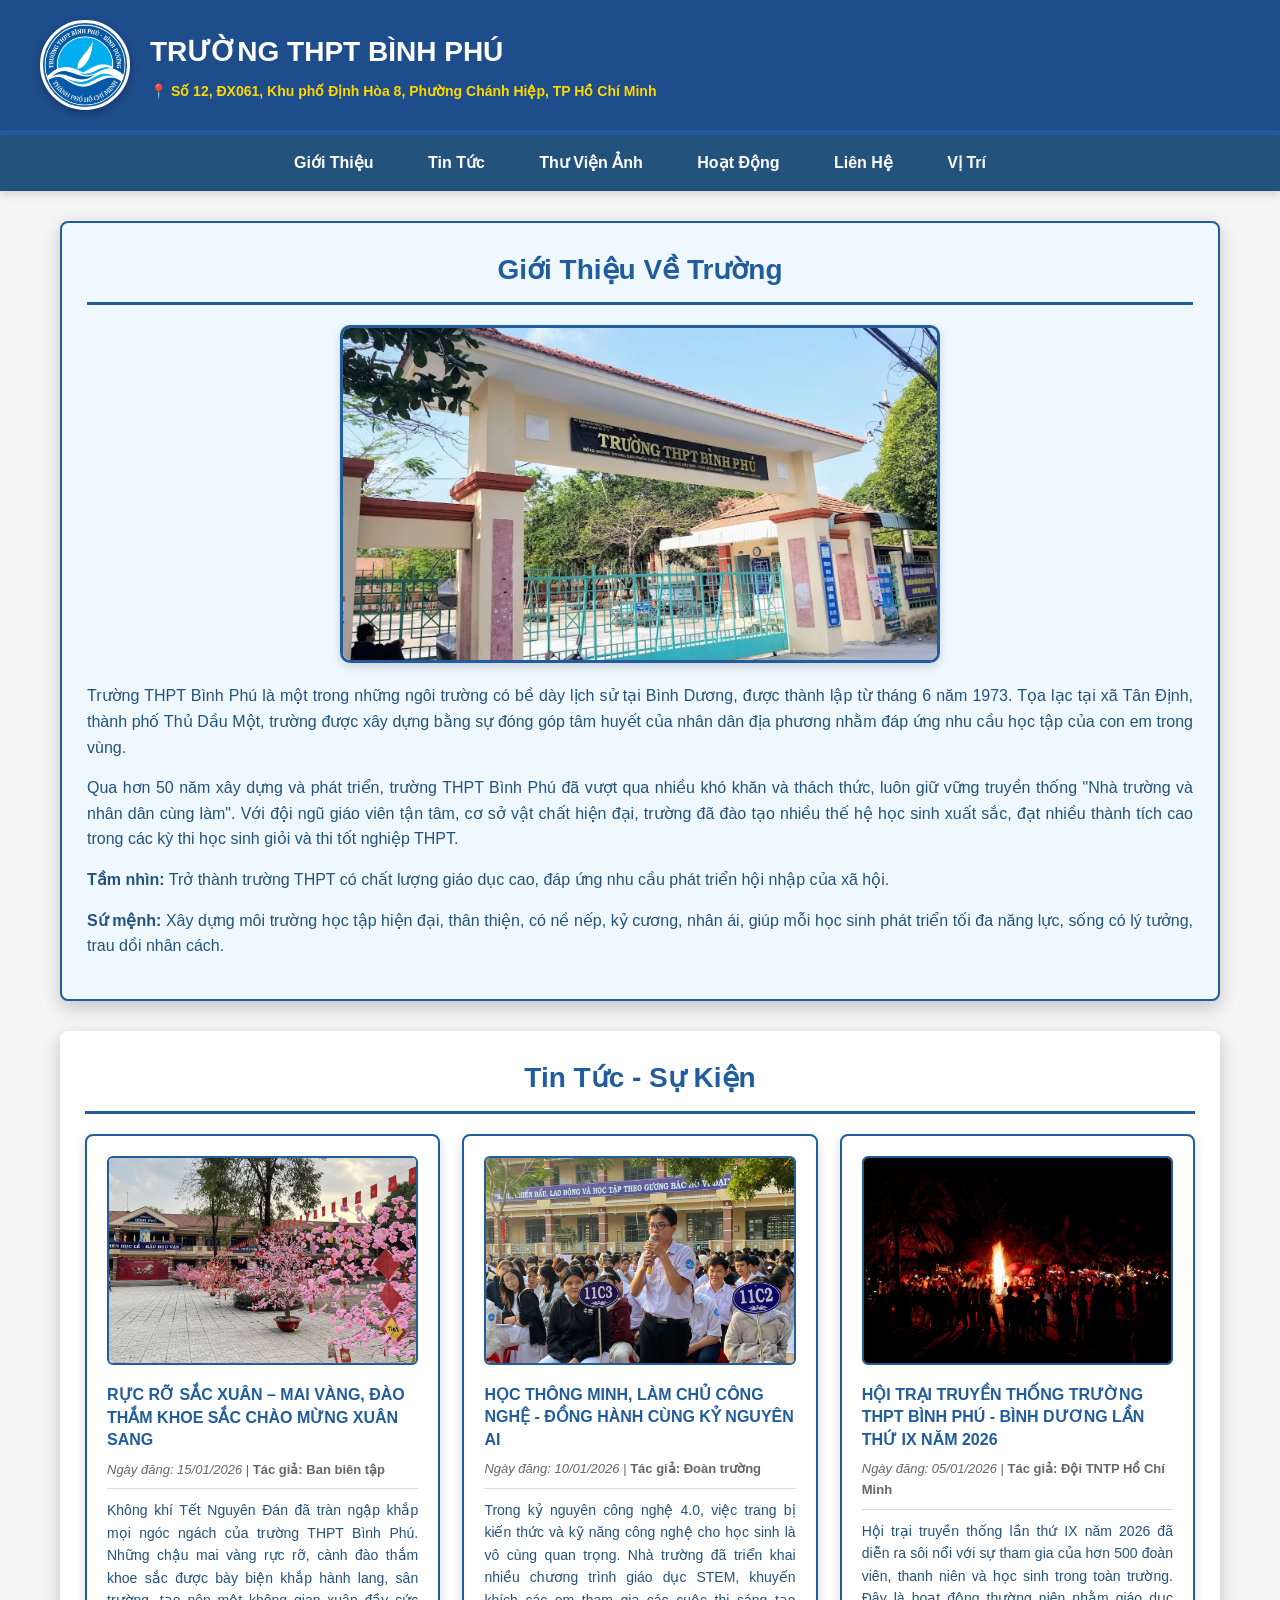
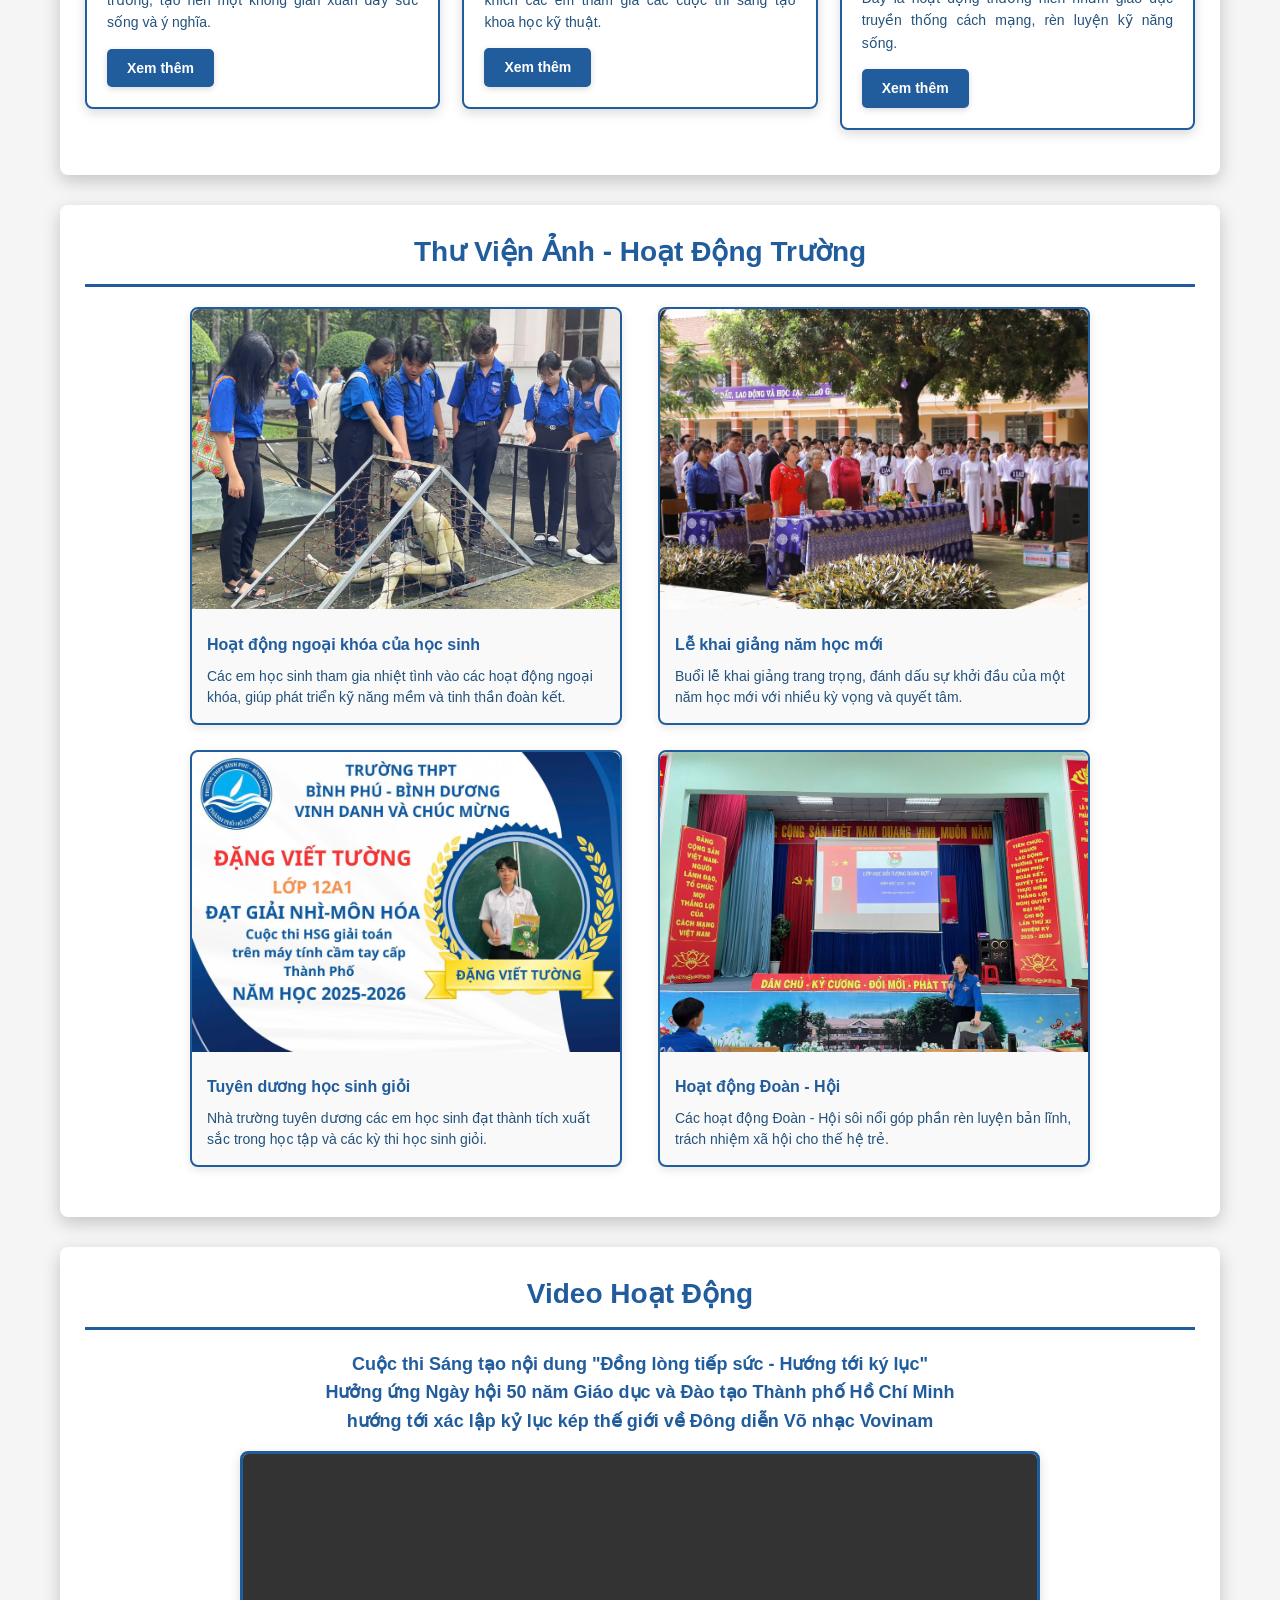
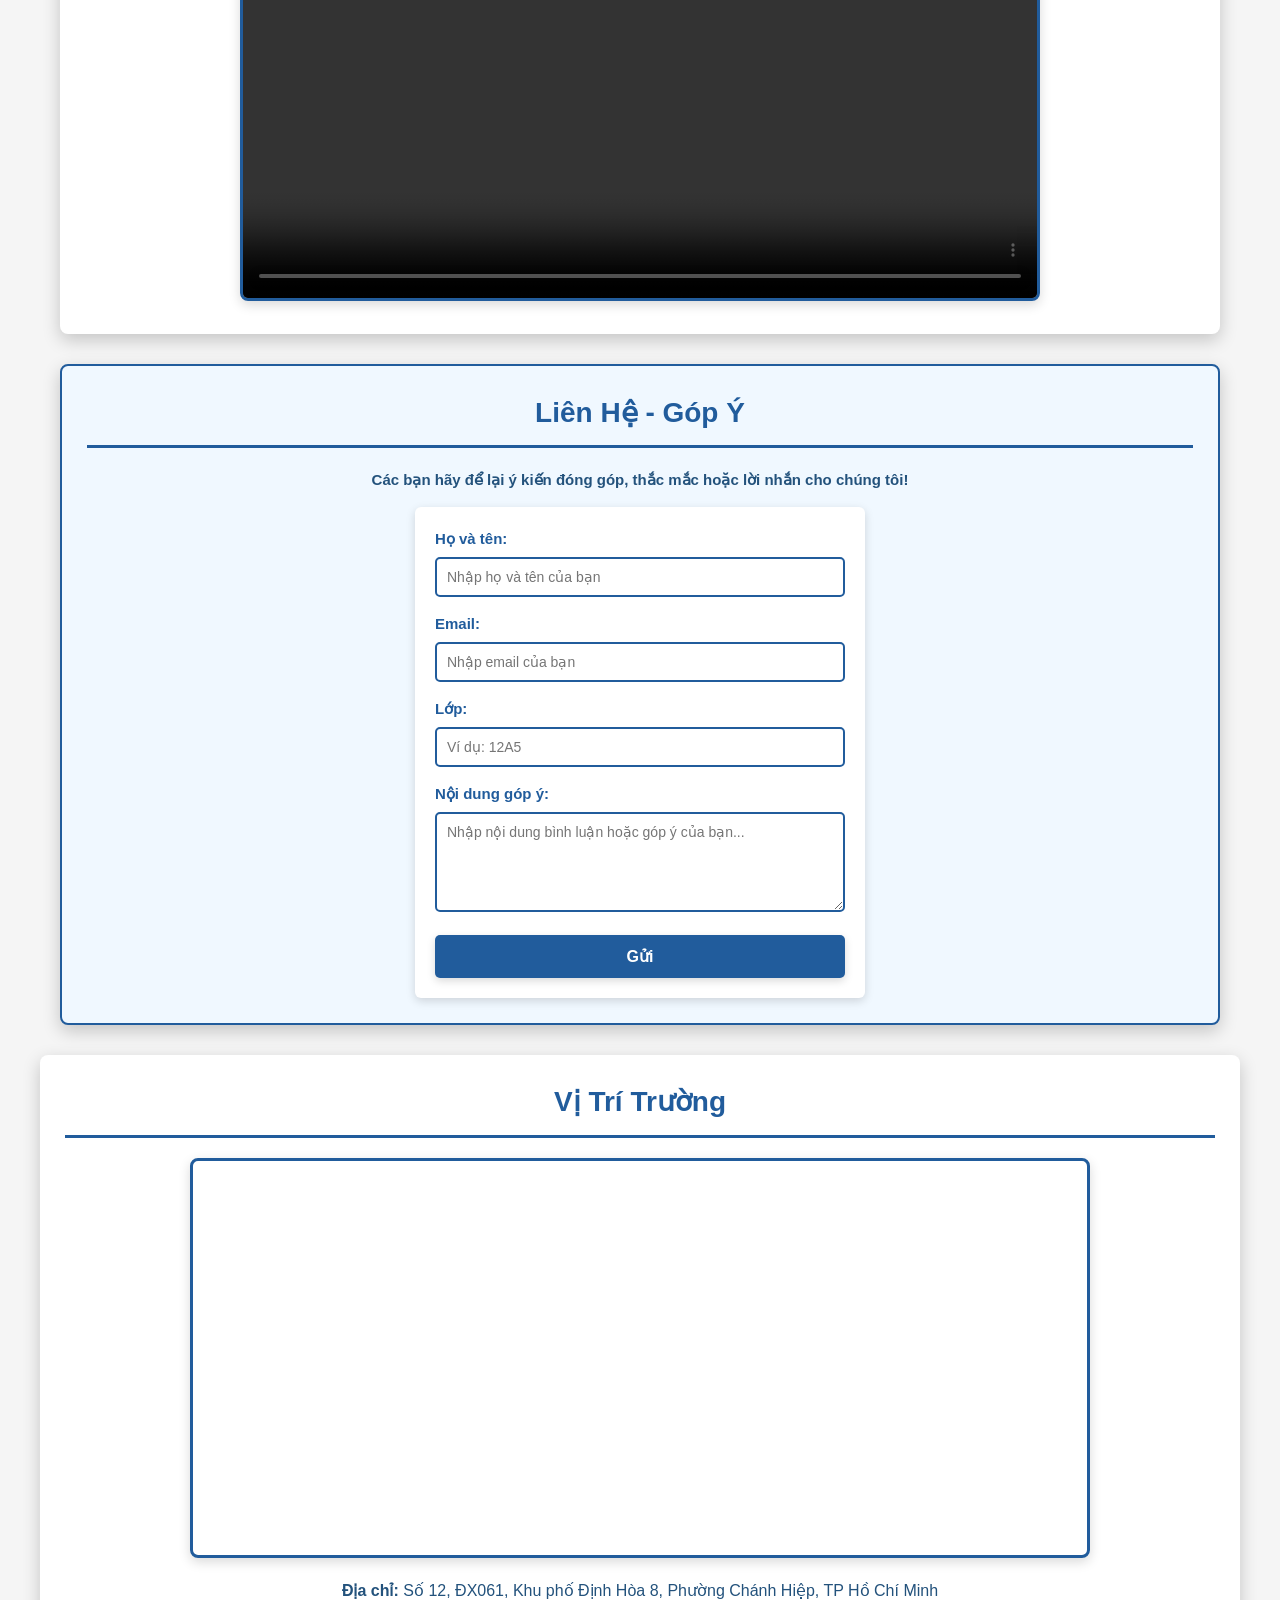
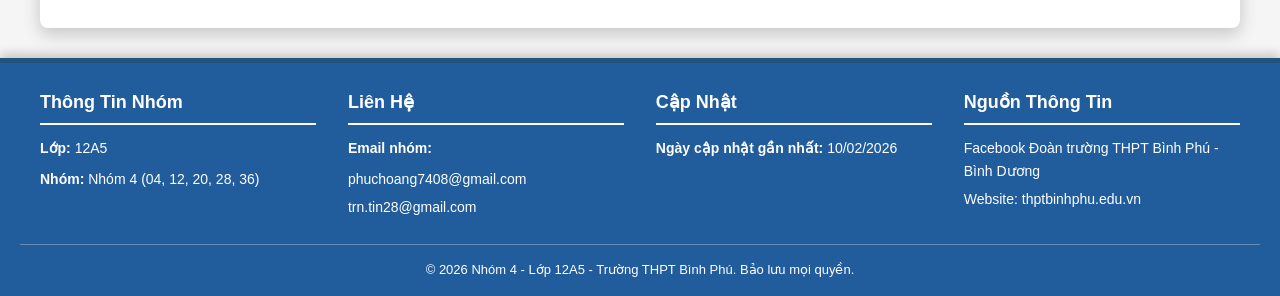
==== index.html @ 56506fde "first commit" ====
<!DOCTYPE html>
<html>
<head>
    <meta charset="UTF-8">
    <title>WEB TRƯỜNG (12A5)</title>
    <!-- Liên kết file CSS external -->
    <link rel="stylesheet" href="12A5-Nhom4.css">
</head>
<body>
    <!-- PHẦN TIÊU ĐỀ TRANG WEB (HEADER) -->
    <header id="phan-dau">
        <img src="12A5-Nhom4-ImAuVi/1.png" alt="Logo Trường THPT Bình Phú" class="logo">
        <div class="thong-tin-dau">
            <h1>TRƯỜNG THPT BÌNH PHÚ</h1>
            <p class="dia-chi-dau">📍 Số 12, ĐX061, Khu phố Định Hòa 8, Phường Chánh Hiệp, TP Hồ Chí Minh</p>
        </div>
    </header>

    <!-- THANH ĐIỀU HƯỚNG -->
    <nav id="thanh-dieu-huong">
        <a href="#gioi-thieu">Giới Thiệu</a>
        <a href="#tin-tuc">Tin Tức</a>
        <a href="#thu-vien-anh">Thư Viện Ảnh</a>
        <a href="#video">Hoạt Động</a>
        <a href="#lien-he">Liên Hệ</a>
        <a href="#vi-tri">Vị Trí</a>
    </nav>

    <!-- PHẦN NỘI DUNG CHÍNH -->
    <div id="noi-dung-chinh">
        <!-- BÀI GIỚI THIỆU -->
        <section class="khung-gioi-thieu" id="gioi-thieu">
            <h2 class="tieu-de-muc">Giới Thiệu Về Trường</h2>
            <div class="noi-dung-gioi-thieu">
                <!-- Ảnh minh họa trường - thay bằng file 2.jpg -->
                <img src="12A5-Nhom4-ImAuVi/2.png" alt="Trường THPT Bình Phú" class="anh-gioi-thieu">
                <p>
                    Trường THPT Bình Phú là một trong những ngôi trường có bề dày lịch sử tại Bình Dương, 
                    được thành lập từ tháng 6 năm 1973. Tọa lạc tại xã Tân Định, thành phố Thủ Dầu Một, 
                    trường được xây dựng bằng sự đóng góp tâm huyết của nhân dân địa phương nhằm đáp ứng 
                    nhu cầu học tập của con em trong vùng.
                </p>
                <p>
                    Qua hơn 50 năm xây dựng và phát triển, trường THPT Bình Phú đã vượt qua nhiều khó khăn 
                    và thách thức, luôn giữ vững truyền thống "Nhà trường và nhân dân cùng làm". Với đội ngũ 
                    giáo viên tận tâm, cơ sở vật chất hiện đại, trường đã đào tạo nhiều thế hệ học sinh 
                    xuất sắc, đạt nhiều thành tích cao trong các kỳ thi học sinh giỏi và thi tốt nghiệp THPT.
                </p>
                <p>
                    <strong>Tầm nhìn:</strong> Trở thành trường THPT có chất lượng giáo dục cao, đáp ứng 
                    nhu cầu phát triển hội nhập của xã hội.
                </p>
                <p>
                    <strong>Sứ mệnh:</strong> Xây dựng môi trường học tập hiện đại, thân thiện, có nề nếp, 
                    kỷ cương, nhân ái, giúp mỗi học sinh phát triển tối đa năng lực, sống có lý tưởng, 
                    trau dồi nhân cách.
                </p>
            </div>
        </section>

        <!-- CÁC BÀI VIẾT / TIN TỨC -->
        <section class="khung-tin-tuc" id="tin-tuc">
            <h2 class="tieu-de-muc">Tin Tức - Sự Kiện</h2>
            
            <!-- Lưới 3 bài tin ngang -->
            <div class="luoi-tin-tuc">
                <!-- Bài viết 1 -->
                <article class="muc-tin">
                    <img src="12A5-Nhom4-ImAuVi/3.jpg" alt="Mai vàng đào thắm" class="anh-tin-tuc">
                    <h3 class="tieu-de-tin">RỰC RỠ SẮC XUÂN – MAI VÀNG, ĐÀO THẮM KHOE SẮC CHÀO MỪNG XUÂN SANG</h3>
                    <p class="thong-tin-phu">
                        <em>Ngày đăng: 15/01/2026</em> | <strong>Tác giả: Ban biên tập</strong>
                    </p>
                    <p class="noi-dung-tin">
                        Không khí Tết Nguyên Đán đã tràn ngập khắp mọi ngóc ngách của trường THPT Bình Phú. 
                        Những chậu mai vàng rực rỡ, cành đào thắm khoe sắc được bày biện khắp hành lang, 
                        sân trường, tạo nên một không gian xuân đầy sức sống và ý nghĩa.
                    </p>
                    <a href="https://www.facebook.com/share/p/1CNXDW5YPy/" target="_blank" class="nut-xem-them">Xem thêm</a>
                </article>

                <!-- Bài viết 2 -->
                <article class="muc-tin">
                    <img src="12A5-Nhom4-ImAuVi/4.jpg" alt="Học công nghệ" class="anh-tin-tuc">
                    <h3 class="tieu-de-tin">HỌC THÔNG MINH, LÀM CHỦ CÔNG NGHỆ - ĐỒNG HÀNH CÙNG KỶ NGUYÊN AI</h3>
                    <p class="thong-tin-phu">
                        <em>Ngày đăng: 10/01/2026</em> | <strong>Tác giả: Đoàn trường</strong>
                    </p>
                    <p class="noi-dung-tin">
                        Trong kỷ nguyên công nghệ 4.0, việc trang bị kiến thức và kỹ năng công nghệ cho 
                        học sinh là vô cùng quan trọng. Nhà trường đã triển khai nhiều chương trình giáo 
                        dục STEM, khuyến khích các em tham gia các cuộc thi sáng tạo khoa học kỹ thuật.
                    </p>
                    <a href="https://www.facebook.com/share/p/17LXXCHFhD/" target="_blank" class="nut-xem-them">Xem thêm</a>
                </article>

                <!-- Bài viết 3 -->
                <article class="muc-tin">
                    <img src="12A5-Nhom4-ImAuVi/5.jpg" alt="Hội trại truyền thống" class="anh-tin-tuc">
                    <h3 class="tieu-de-tin">HỘI TRẠI TRUYỀN THỐNG TRƯỜNG THPT BÌNH PHÚ - BÌNH DƯƠNG LẦN THỨ IX NĂM 2026</h3>
                    <p class="thong-tin-phu">
                        <em>Ngày đăng: 05/01/2026</em> | <strong>Tác giả: Đội TNTP Hồ Chí Minh</strong>
                    </p>
                    <p class="noi-dung-tin">
                        Hội trại truyền thống lần thứ IX năm 2026 đã diễn ra sôi nổi với sự tham gia của 
                        hơn 500 đoàn viên, thanh niên và học sinh trong toàn trường. Đây là hoạt động 
                        thường niên nhằm giáo dục truyền thống cách mạng, rèn luyện kỹ năng sống.
                    </p>
                    <a href="https://www.facebook.com/share/p/1C8zv8qHL9/" target="_blank" class="nut-xem-them">Xem thêm</a>
                </article>
            </div>
        </section>

        <!-- GÓC ẢNH - THƯ VIỆN ẢNH -->
        <section class="khung-thu-vien-anh" id="thu-vien-anh">
            <h2 class="tieu-de-muc">Thư Viện Ảnh - Hoạt Động Trường</h2>
            <div class="luoi-anh">
                <div class="muc-anh">
                    <img src="12A5-Nhom4-ImAuVi/6.jpg" alt="Hoạt động ngoại khóa">
                    <div class="noi-dung-anh">
                        <h4 class="tieu-de-anh">Hoạt động ngoại khóa của học sinh</h4>
                        <p class="mo-ta-anh">
                            Các em học sinh tham gia nhiệt tình vào các hoạt động ngoại khóa, 
                            giúp phát triển kỹ năng mềm và tinh thần đoàn kết.
                        </p>
                    </div>
                </div>
                
                <div class="muc-anh">
                    <img src="12A5-Nhom4-ImAuVi/7.jpg" alt="Lễ khai giảng">
                    <div class="noi-dung-anh">
                        <h4 class="tieu-de-anh">Lễ khai giảng năm học mới</h4>
                        <p class="mo-ta-anh">
                            Buổi lễ khai giảng trang trọng, đánh dấu sự khởi đầu của một năm học mới 
                            với nhiều kỳ vọng và quyết tâm.
                        </p>
                    </div>
                </div>
                
                <div class="muc-anh">
                    <img src="12A5-Nhom4-ImAuVi/8.jpg" alt="Thi học sinh giỏi">
                    <div class="noi-dung-anh">
                        <h4 class="tieu-de-anh">Tuyên dương học sinh giỏi</h4>
                        <p class="mo-ta-anh">
                            Nhà trường tuyên dương các em học sinh đạt thành tích xuất sắc trong học tập 
                            và các kỳ thi học sinh giỏi.
                        </p>
                    </div>
                </div>
                
                <div class="muc-anh">
                    <img src="12A5-Nhom4-ImAuVi/9.jpg" alt="Hoạt động đoàn">
                    <div class="noi-dung-anh">
                        <h4 class="tieu-de-anh">Hoạt động Đoàn - Hội</h4>
                        <p class="mo-ta-anh">
                            Các hoạt động Đoàn - Hội sôi nổi góp phần rèn luyện bản lĩnh, trách nhiệm 
                            xã hội cho thế hệ trẻ.
                        </p>
                    </div>
                </div>
            </div>
        </section>

        <!-- GÓC VIDEO -->
        <section class="khung-video" id="video">
            <h2 class="tieu-de-muc">Video Hoạt Động</h2>
            
            <div class="khung-chua-video">
                <h3 class="phu-de-video">
                    Cuộc thi Sáng tạo nội dung "Đồng lòng tiếp sức - Hướng tới ký lục"<br>
                    Hưởng ứng Ngày hội 50 năm Giáo dục và Đào tạo Thành phố Hồ Chí Minh<br>
                    hướng tới xác lập kỷ lục kép thế giới về Đông diễn Võ nhạc Vovinam
                </h3>
                <!-- Sử dụng thẻ video cho file local -->
                <video controls class="trinh-phat-video">
                    <source src="12A5-Nhom4-ImAuVi/10.mp4" type="video/mp4">
                    Trình duyệt của bạn không hỗ trợ phát video.
                </video>
                
                <!-- Hoặc nếu có link YouTube, dùng iframe: -->
                <!-- <iframe class="khung-video-nhung" src="LINK_YOUTUBE" frameborder="0" allowfullscreen></iframe> -->
            </div>
        </section>

        <!-- GÓC BÌNH LUẬN / LIÊN HỆ -->
        <section class="khung-binh-luan" id="lien-he">
            <h2 class="tieu-de-muc">Liên Hệ - Góp Ý</h2>
            <p class="gioi-thieu-form">
                Các bạn hãy để lại ý kiến đóng góp, thắc mắc hoặc lời nhắn cho chúng tôi!
            </p>
            
            <!-- Form nhập liệu -->
            <form class="bieu-mau-lien-he" action="12A5-Nhom4-form.html" method="get">
                <!-- Trường Họ tên -->
                <div class="nhom-truong">
                    <label for="hoten">Họ và tên:</label>
                    <input type="text" id="hoten" name="hoten" placeholder="Nhập họ và tên của bạn" required>
                </div>

                <!-- Trường Email -->
                <div class="nhom-truong">
                    <label for="email">Email:</label>
                    <input type="email" id="email" name="email" placeholder="Nhập email của bạn" required>
                </div>

                <!-- Trường Lớp -->
                <div class="nhom-truong">
                    <label for="lop">Lớp:</label>
                    <input type="text" id="lop" name="lop" placeholder="Ví dụ: 12A5">
                </div>

                <!-- Trường Nội dung -->
                <div class="nhom-truong">
                    <label for="noidung">Nội dung góp ý:</label>
                    <textarea id="noidung" name="noidung" rows="4" placeholder="Nhập nội dung bình luận hoặc góp ý của bạn..." required></textarea>
                </div>

                <!-- Nút gửi -->
                <button type="submit" class="nut-gui">Gửi</button>
            </form>
        </section>
    </div>

    <!-- PHẦN VỊ TRÍ TRƯỜNG -->
    <section class="khung-vi-tri" id="vi-tri">
        <h2 class="tieu-de-muc">Vị Trí Trường</h2>
        <!-- Nhúng Google Maps bằng iframe -->
        <iframe 
            class="ban-do" 
            src="https://www.google.com/maps/embed?pb=!1m18!1m12!1m3!1d3915.7393731830534!2d106.6567362!3d11.0581565!2m3!1f0!2f0!3f0!3m2!1i1024!2i768!4f13.1!3m3!1m2!1s0x3174d1c185292f9d%3A0x78a28ea0eaa61f44!2zVHLGsOG7nW5nIFRydW5nIEjhu41jIFBo4buVIFRow7RuZyBCw6xuaCBQaMO6!5e0!3m2!1svi!2s!4v1769847144696!5m2!1svi!2s">
        </iframe>
        <p class="dia-chi-map">
            <strong>Địa chỉ:</strong> Số 12, ĐX061, Khu phố Định Hòa 8, Phường Chánh Hiệp, TP Hồ Chí Minh
        </p>
    </section>

    <!-- PHẦN CHÂN TRANG WEB (FOOTER) -->
    <footer id="phan-chan">
        <div class="noi-dung-footer">
            <!-- Thông tin nhóm -->
            <div class="muc-footer">
                <h3>Thông Tin Nhóm</h3>
                <p><strong>Lớp:</strong> 12A5</p>
                <p><strong>Nhóm:</strong> Nhóm 4 (04, 12, 20, 28, 36)</p>
            </div>

            <!-- Email liên hệ -->
            <div class="muc-footer">
                <h3>Liên Hệ</h3>
                <p><strong>Email nhóm:</strong></p>
                <ul class="danh-sach-email">
                    <li>phuchoang7408@gmail.com</li>
                    <li>trn.tin28@gmail.com</li>
                </ul>
            </div>

            <!-- Thông tin cập nhật -->
            <div class="muc-footer">
                <h3>Cập Nhật</h3>
                <p><strong>Ngày cập nhật gần nhất:</strong> 10/02/2026</p>
            </div>

            <!-- Nguồn tham khảo -->
            <div class="muc-footer">
                <h3>Nguồn Thông Tin</h3>
                <ul class="danh-sach-nguon">
                    <li><a href="https://facebook.com/profile.php?id=100057214219290" target="_blank">Facebook Đoàn trường THPT Bình Phú - Bình Dương</a></li>
                    <li><a href="https://thptbinhphu.edu.vn" target="_blank">Website: thptbinhphu.edu.vn</a></li>
                </ul>
            </div>
        </div>

        <!-- Bản quyền -->
        <div class="ban-quyen">
            <p>&copy; 2026 Nhóm 4 - Lớp 12A5 - Trường THPT Bình Phú. Bảo lưu mọi quyền.</p>
        </div>
    </footer>
</body>
</html>
---- 12A5-Nhom4.css ----
/* ============================================
   FILE CSS - TRANG WEB TRƯỜNG THPT BÌNH PHÚ
   Nhóm 4 - Lớp 12A5
   ============================================ */

/* THIẾT LẬP CHUNG CHO TOÀN TRANG */
* {
    margin: 0;
    padding: 0;
    box-sizing: border-box;
    /* Giúp tính toán kích thước phần tử dễ dàng */
}

body {
    font-family: Arial, sans-serif;
    /* Font chữ cơ bản, dễ đọc */
    background-color: #f5f5f5;
    /* Màu nền xám nhạt */
    color: #23527c;
    /* Màu chữ xanh đậm */
    line-height: 1.6;
    /* Khoảng cách dòng để dễ đọc */
}

/* CSS chung cho các section lớn - thêm shadow đậm */
section {
    background-color: #ffffff;
    margin-bottom: 30px;
    padding: 25px;
    border-radius: 8px;
    box-shadow: 0 6px 18px rgba(0, 0, 0, 0.2);
    /* Shadow đậm để phân cách */
}

/* ============================================
   PHẦN TIÊU ĐỀ (HEADER)
   Sử dụng ID vì chỉ có 1 header
   ============================================ */
#phan-dau {
    background-color: #1e4d8b;
    /* Nền xanh đậm */
    color: #ffffff;
    /* Màu chữ trắng */
    padding: 20px 40px;
    /* Khoảng cách bên trong */
    border-bottom: 5px solid #215c9c;
    /* Viền dưới xanh */
    box-shadow: 0 4px 10px rgba(0, 0, 0, 0.3);
    /* Đổ bóng header */
}

/* Clear float */
#phan-dau::after {
    content: "";
    display: table;
    clear: both;
}

/* Logo trong header */
.logo {
    width: 90px;
    height: 90px;
    margin-right: 20px;
    border-radius: 50%;
    /* Bo tròn */
    border: 3px solid #ffffff;
    box-shadow: 0 3px 8px rgba(0, 0, 0, 0.3);
    /* Đổ bóng logo */
    float: left;
    /* Float để logo nằm bên trái */
}

/* Văn bản trong header - bên trái */
.thong-tin-dau {
    float: left;
    /* Nằm bên trái kế logo */
    padding-top: 10px;
}

.thong-tin-dau h1 {
    font-size: 28px;
    margin-bottom: 5px;
    font-weight: bold;
}

.dia-chi-dau {
    font-size: 14px;
    margin-top: 5px;
    color: #ffd700;
    /* Màu vàng cho địa chỉ */
    font-weight: bold;
}

/* ============================================
   THANH ĐIỀU HƯỚNG (NAVIGATION)
   ============================================ */
#thanh-dieu-huong {
    background-color: #23527c;
    /* Màu nền xanh đậm */
    padding: 0;
    /* Bỏ padding để sát */
    text-align: center;
    box-shadow: 0 3px 8px rgba(0, 0, 0, 0.15);
    /* Đổ bóng thanh điều hướng */
}

#thanh-dieu-huong a {
    color: #ffffff;
    text-decoration: none;
    /* Bỏ gạch dưới */
    padding: 15px 25px;
    margin: 0;
    display: inline-block;
    font-size: 16px;
    font-weight: bold;
}

#thanh-dieu-huong a:hover {
    background-color: #215c9c;
    /* Đổi màu khi hover */
}

/* ============================================
   PHẦN NỘI DUNG CHÍNH
   ============================================ */
#noi-dung-chinh {
    max-width: 1200px;
    margin: 30px auto;
    padding: 0 20px;
}

/* Tiêu đề các phần */
.tieu-de-muc {
    font-size: 28px;
    color: #215c9c;
    border-bottom: 3px solid #215c9c;
    padding-bottom: 10px;
    margin-bottom: 20px;
    text-align: center;
}

/* ============================================
   PHẦN GIỚI THIỆU
   ============================================ */
.khung-gioi-thieu {
    background-color: #f0f8ff;
    /* Màu nền xanh nhạt */
    border: 2px solid #215c9c;
}

.noi-dung-gioi-thieu {
    text-align: justify;
}

.anh-gioi-thieu {
    width: 100%;
    max-width: 600px;
    height: auto;
    margin: 20px auto;
    display: block;
    border-radius: 10px;
    border: 3px solid #215c9c;
    box-shadow: 0 4px 10px rgba(0, 0, 0, 0.15);
    /* Đổ bóng ảnh */
}

.noi-dung-gioi-thieu p {
    margin-bottom: 15px;
    font-size: 16px;
}

/* ============================================
   PHẦN TIN TỨC
   ============================================ */
.khung-tin-tuc {
    /* Box-shadow được kế thừa từ section chung */
}

/* Wrapper cho 3 tin */
.luoi-tin-tuc {
    margin-top: 20px;
}

/* Clear float sau luoi-tin-tuc */
.luoi-tin-tuc::after {
    content: "";
    display: table;
    clear: both;
}

/* Mỗi bài viết tin tức */
.muc-tin {
    background-color: #ffffff;
    padding: 20px;
    width: 32%;
    /* Chia 3 cột */
    float: left;
    /* Float để xếp ngang */
    margin-right: 2%;
    /* Khoảng cách giữa các tin */
    margin-bottom: 20px;
    border: 2px solid #215c9c;
    border-radius: 8px;
    box-shadow: 0 4px 12px rgba(0, 0, 0, 0.15);
    /* Đổ bóng */
    min-height: 500px;
    /* Chiều cao tối thiểu để đều nhau */
}

/* Tin thứ 3 không có margin-right */
.muc-tin:nth-child(3) {
    margin-right: 0;
}

/* Hiệu ứng hover cho tin tức - chỉ đổi box-shadow */
.muc-tin:hover {
    box-shadow: 0 8px 20px rgba(0, 0, 0, 0.25);
    /* Đổ bóng đậm hơn */
}

/* Ảnh tin tức */
.anh-tin-tuc {
    width: 100%;
    height: auto;
    /* Để ảnh tự động điều chỉnh */
    margin-bottom: 12px;
    border-radius: 6px;
    border: 2px solid #215c9c;
}

/* Tiêu đề tin */
.tieu-de-tin {
    font-size: 16px;
    color: #215c9c;
    margin-bottom: 8px;
    font-weight: bold;
    line-height: 1.4;
}

/* Thông tin phụ (ngày, tác giả) */
.thong-tin-phu {
    font-size: 13px;
    color: #666666;
    margin-bottom: 10px;
    border-bottom: 1px solid #dddddd;
    padding-bottom: 8px;
}

/* Nội dung tin */
.noi-dung-tin {
    font-size: 14px;
    margin-bottom: 15px;
    text-align: justify;
    line-height: 1.6;
}

/* Nút Xem thêm */
.nut-xem-them {
    display: inline-block;
    padding: 8px 20px;
    background-color: #215c9c;
    color: #ffffff;
    text-decoration: none;
    border-radius: 5px;
    font-size: 14px;
    font-weight: bold;
    box-shadow: 0 2px 6px rgba(0, 0, 0, 0.15);
}

.nut-xem-them:hover {
    background-color: #23527c;
}

/* ============================================
   THƯ VIỆN ẢNH
   ============================================ */
.khung-thu-vien-anh {
    /* Box-shadow được kế thừa từ section chung */
}

/* Wrapper cho ảnh */
.luoi-anh {
    max-width: 900px;
    margin: 0 auto;
}

/* Clear float */
.luoi-anh::after {
    content: "";
    display: table;
    clear: both;
}

/* Mỗi mục ảnh */
.muc-anh {
    width: 48%;
    /* 2 cột - mỗi cột 48% */
    float: left;
    margin-right: 4%;
    /* Khoảng cách 4% */
    margin-bottom: 25px;
    border: 2px solid #215c9c;
    border-radius: 8px;
    background-color: #f9f9f9;
    box-shadow: 0 3px 10px rgba(0, 0, 0, 0.1);
    /* Đổ bóng */
}

/* Ảnh thứ 2 và 4 không có margin-right */
.muc-anh:nth-child(2n) {
    margin-right: 0;
}

/* Hiệu ứng hover */
.muc-anh:hover {
    box-shadow: 0 8px 20px rgba(0, 0, 0, 0.2);
    /* Đổ bóng đậm hơn */
}

.muc-anh img {
    width: 100%;
    height: 300px;
    border-radius: 8px 8px 0 0;
    /* Bo góc trên */
    object-fit: cover;
    /* Không biến dạng ảnh */
    object-position: center;
    /* Căn giữa ảnh */
}

/* Phần văn bản */
.noi-dung-anh {
    padding: 15px;
}

.tieu-de-anh {
    font-size: 16px;
    color: #215c9c;
    font-weight: bold;
    margin-bottom: 8px;
}

.mo-ta-anh {
    font-size: 14px;
    color: #23527c;
    line-height: 1.5;
}

/* ============================================
   GÓC VIDEO
   ============================================ */
.khung-video {
    background-color: #fff;
}

.phu-de-video {
    font-size: 18px;
    color: #215c9c;
    margin-bottom: 15px;
    text-align: center;
}

.khung-chua-video {
    text-align: center;
}

.trinh-phat-video {
    width: 100%;
    max-width: 800px;
    height: 450px;
    border: 3px solid #215c9c;
    border-radius: 8px;
    box-shadow: 0 4px 12px rgba(0, 0, 0, 0.15);
    /* Đổ bóng */
}

/* ============================================
   GÓC BÌNH LUẬN / FORM
   ============================================ */
.khung-binh-luan {
    background-color: #f0f8ff;
    /* Nền xanh đậm hơn */
    border: 2px solid #215c9c;
}

.gioi-thieu-form {
    text-align: center;
    margin-bottom: 15px;
    font-size: 15px;
    color: #23527c;
    font-weight: bold;
}

/* Form - ôm sát */
.bieu-mau-lien-he {
    max-width: 450px;
    /* Thu nhỏ viền ôm sát */
    margin: 0 auto;
    background-color: #ffffff;
    padding: 20px;
    border-radius: 6px;
    box-shadow: 0 3px 10px rgba(0, 0, 0, 0.15);
}

/* Nhóm trường */
.nhom-truong {
    margin-bottom: 15px;
}

.nhom-truong label {
    display: block;
    font-weight: bold;
    margin-bottom: 6px;
    color: #215c9c;
    font-size: 15px;
}

/* Input và textarea - to lại như cũ */
.nhom-truong input,
.nhom-truong textarea {
    width: 100%;
    padding: 10px;
    /* Trở lại 10px */
    border: 2px solid #215c9c;
    border-radius: 5px;
    font-size: 14px;
    /* Trở lại 14px */
    font-family: Arial, sans-serif;
}

/* Textarea */
.nhom-truong textarea {
    height: 100px;
    /* Tăng lại chiều cao */
}

/* Focus */
.nhom-truong input:focus,
.nhom-truong textarea:focus {
    outline: none;
    border-color: #23527c;
    background-color: #f0f8ff;
    box-shadow: 0 0 8px rgba(33, 92, 156, 0.3);
}

/* Nút gửi */
.nut-gui {
    width: 100%;
    /* Full width trong form */
    padding: 12px;
    background-color: #215c9c;
    color: #ffffff;
    border: none;
    border-radius: 5px;
    font-size: 16px;
    font-weight: bold;
    cursor: pointer;
    box-shadow: 0 3px 8px rgba(0, 0, 0, 0.15);
}

.nut-gui:hover {
    background-color: #23527c;
    box-shadow: 0 5px 12px rgba(0, 0, 0, 0.25);
}

/* ============================================
   PHẦN VỊ TRÍ TRƯỜNG
   ============================================ */
.khung-vi-tri {
    max-width: 1200px;
    margin: 30px auto;
    padding: 25px;
    background-color: #ffffff;
    border-radius: 8px;
    box-shadow: 0 6px 18px rgba(0, 0, 0, 0.2);
}

/* Bản đồ */
.ban-do {
    width: 100%;
    max-width: 900px;
    height: 400px;
    border: 3px solid #215c9c;
    border-radius: 8px;
    margin: 20px auto;
    display: block;
    box-shadow: 0 4px 12px rgba(0, 0, 0, 0.15);
    /* Đổ bóng */
}

.dia-chi-map {
    text-align: center;
    font-size: 16px;
    color: #23527c;
}

/* ============================================
   PHẦN CHÂN TRANG (FOOTER)
   ============================================ */
#phan-chan {
    background-color: #215c9c;
    color: #ffffff;
    padding: 25px 20px 15px;
    border-top: 5px solid #23527c;
    box-shadow: 0 -4px 10px rgba(0, 0, 0, 0.2);
    /* Đổ bóng footer */
}

/* Nội dung footer */
.noi-dung-footer {
    max-width: 1200px;
    margin: 0 auto;
}

/* Clear float */
.noi-dung-footer::after {
    content: "";
    display: table;
    clear: both;
}

/* Mỗi mục footer */
.muc-footer {
    width: 23%;
    /* 4 cột - mỗi cột 23% */
    float: left;
    margin-right: 2.66%;
    /* Khoảng cách giữa các cột */
    min-width: 220px;
}

/* Mục thứ 4 không có margin-right */
.muc-footer:nth-child(4) {
    margin-right: 0;
}

.muc-footer h3 {
    font-size: 18px;
    margin-bottom: 12px;
    border-bottom: 2px solid #ffffff;
    padding-bottom: 6px;
}

.muc-footer p {
    margin-bottom: 8px;
    font-size: 14px;
}

/* Danh sách */
.danh-sach-email,
.danh-sach-nguon {
    list-style-type: none;
}


.danh-sach-email li,
.danh-sach-nguon li {
    margin-bottom: 6px;
    font-size: 14px;
}

/* Link trong footer */
.danh-sach-nguon a {
    color: #ffffff;
    text-decoration: none;
}

.danh-sach-nguon a:hover {
    opacity: 0.8;
}

/* Bản quyền */
.ban-quyen {
    text-align: center;
    margin-top: 20px;
    padding-top: 15px;
    border-top: 1px solid rgba(255, 255, 255, 0.3);
    font-size: 13px;
}
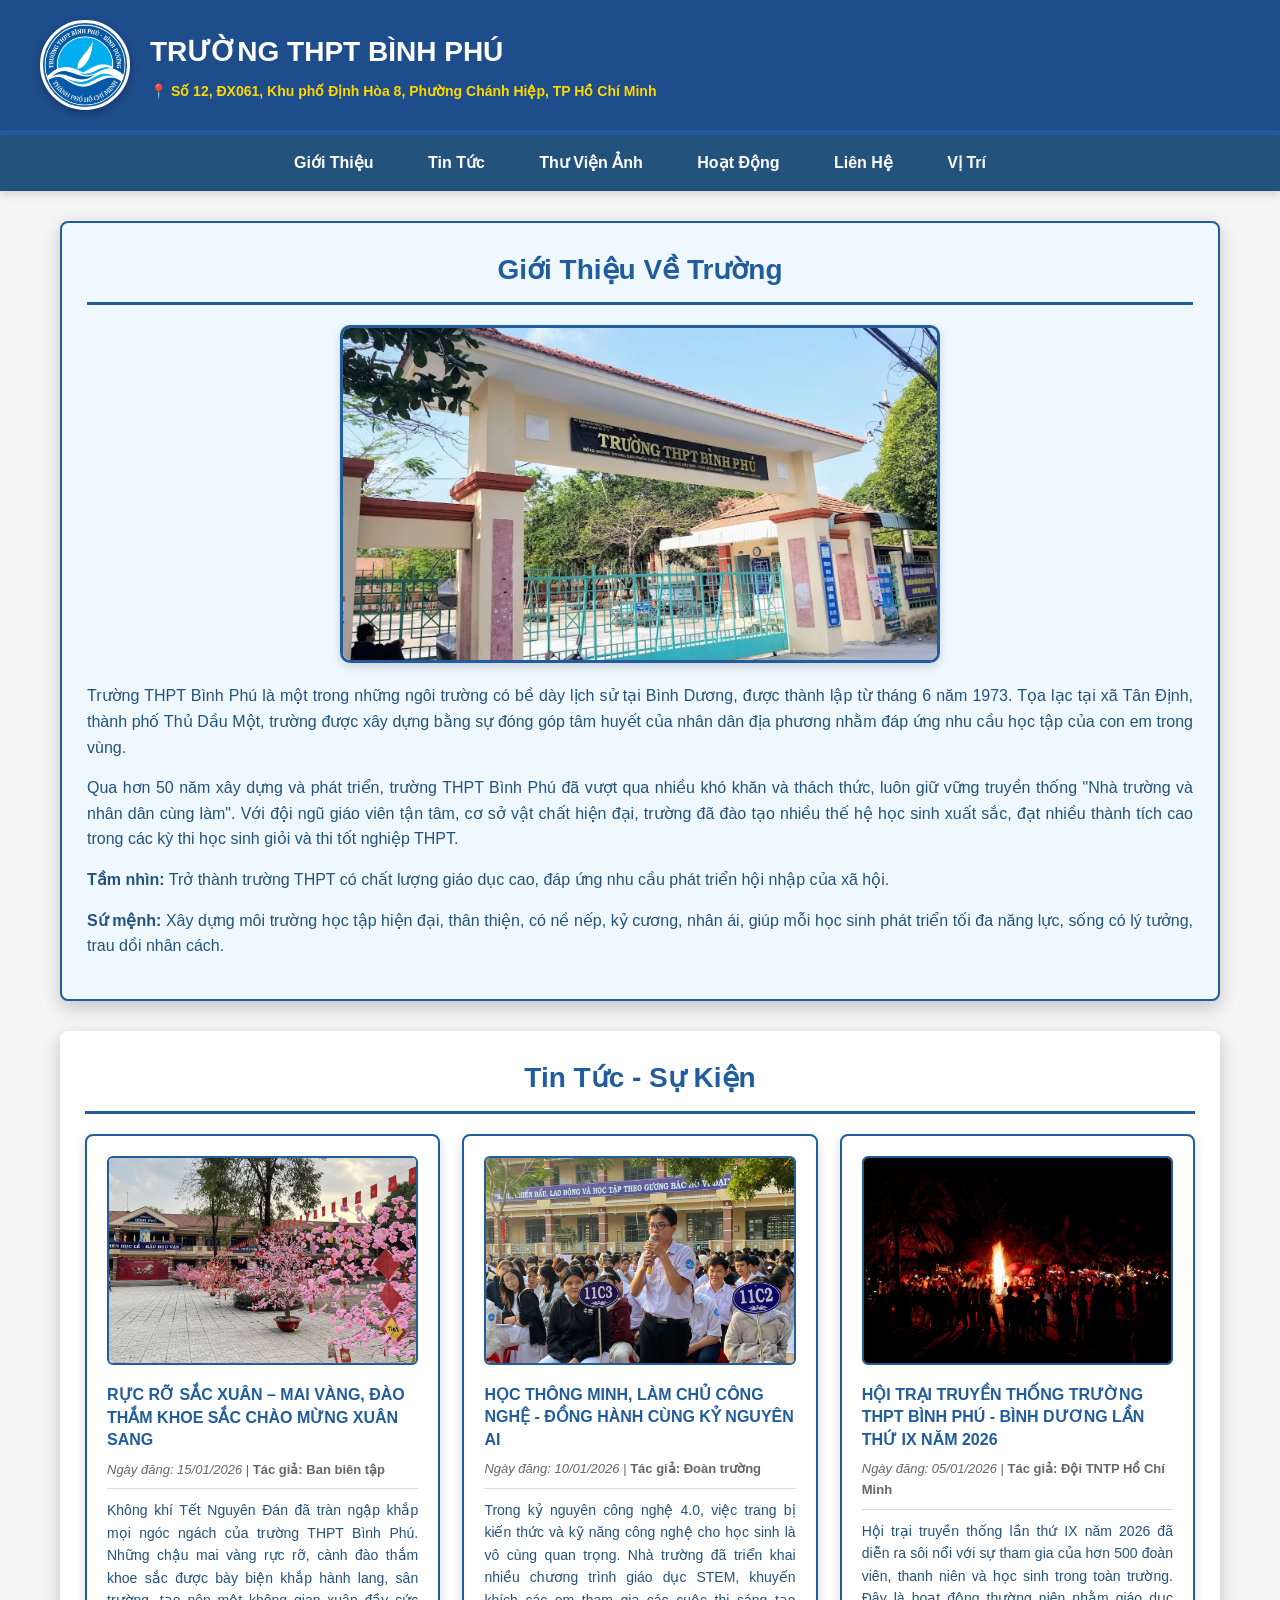
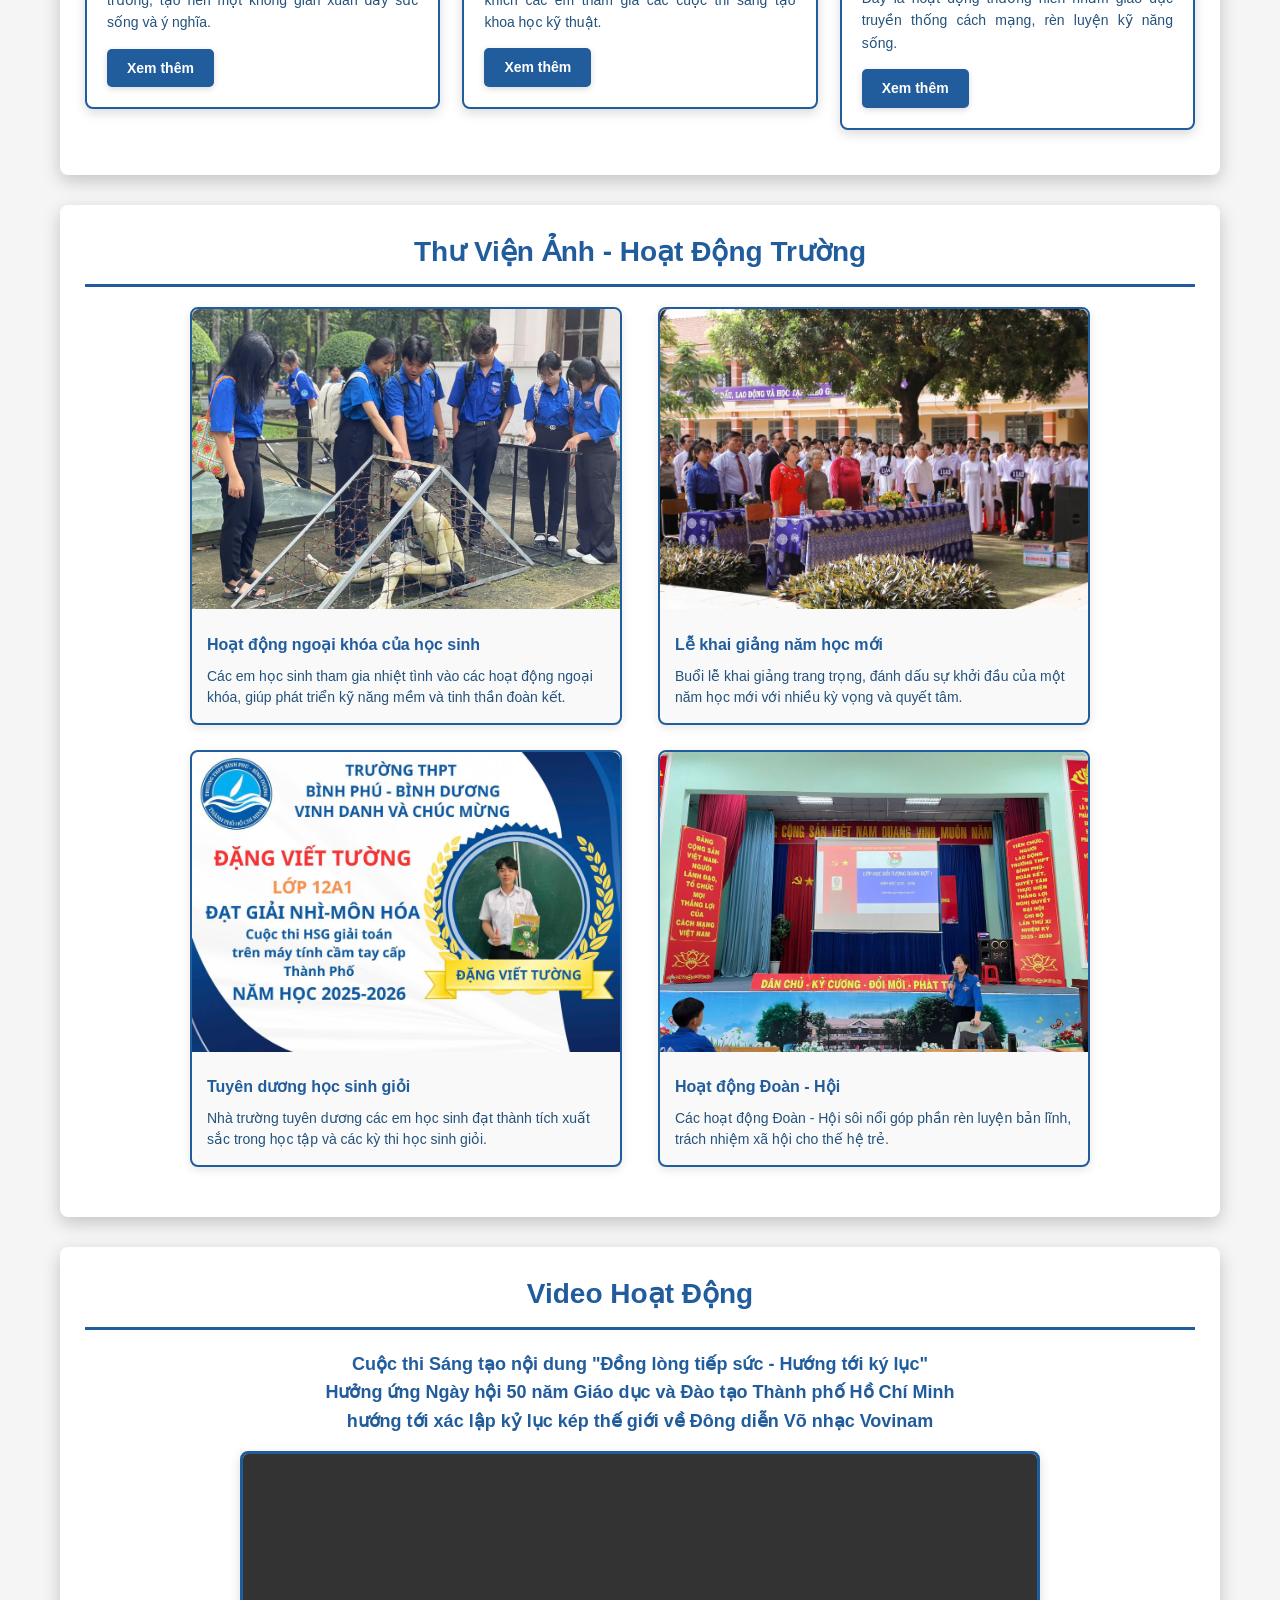
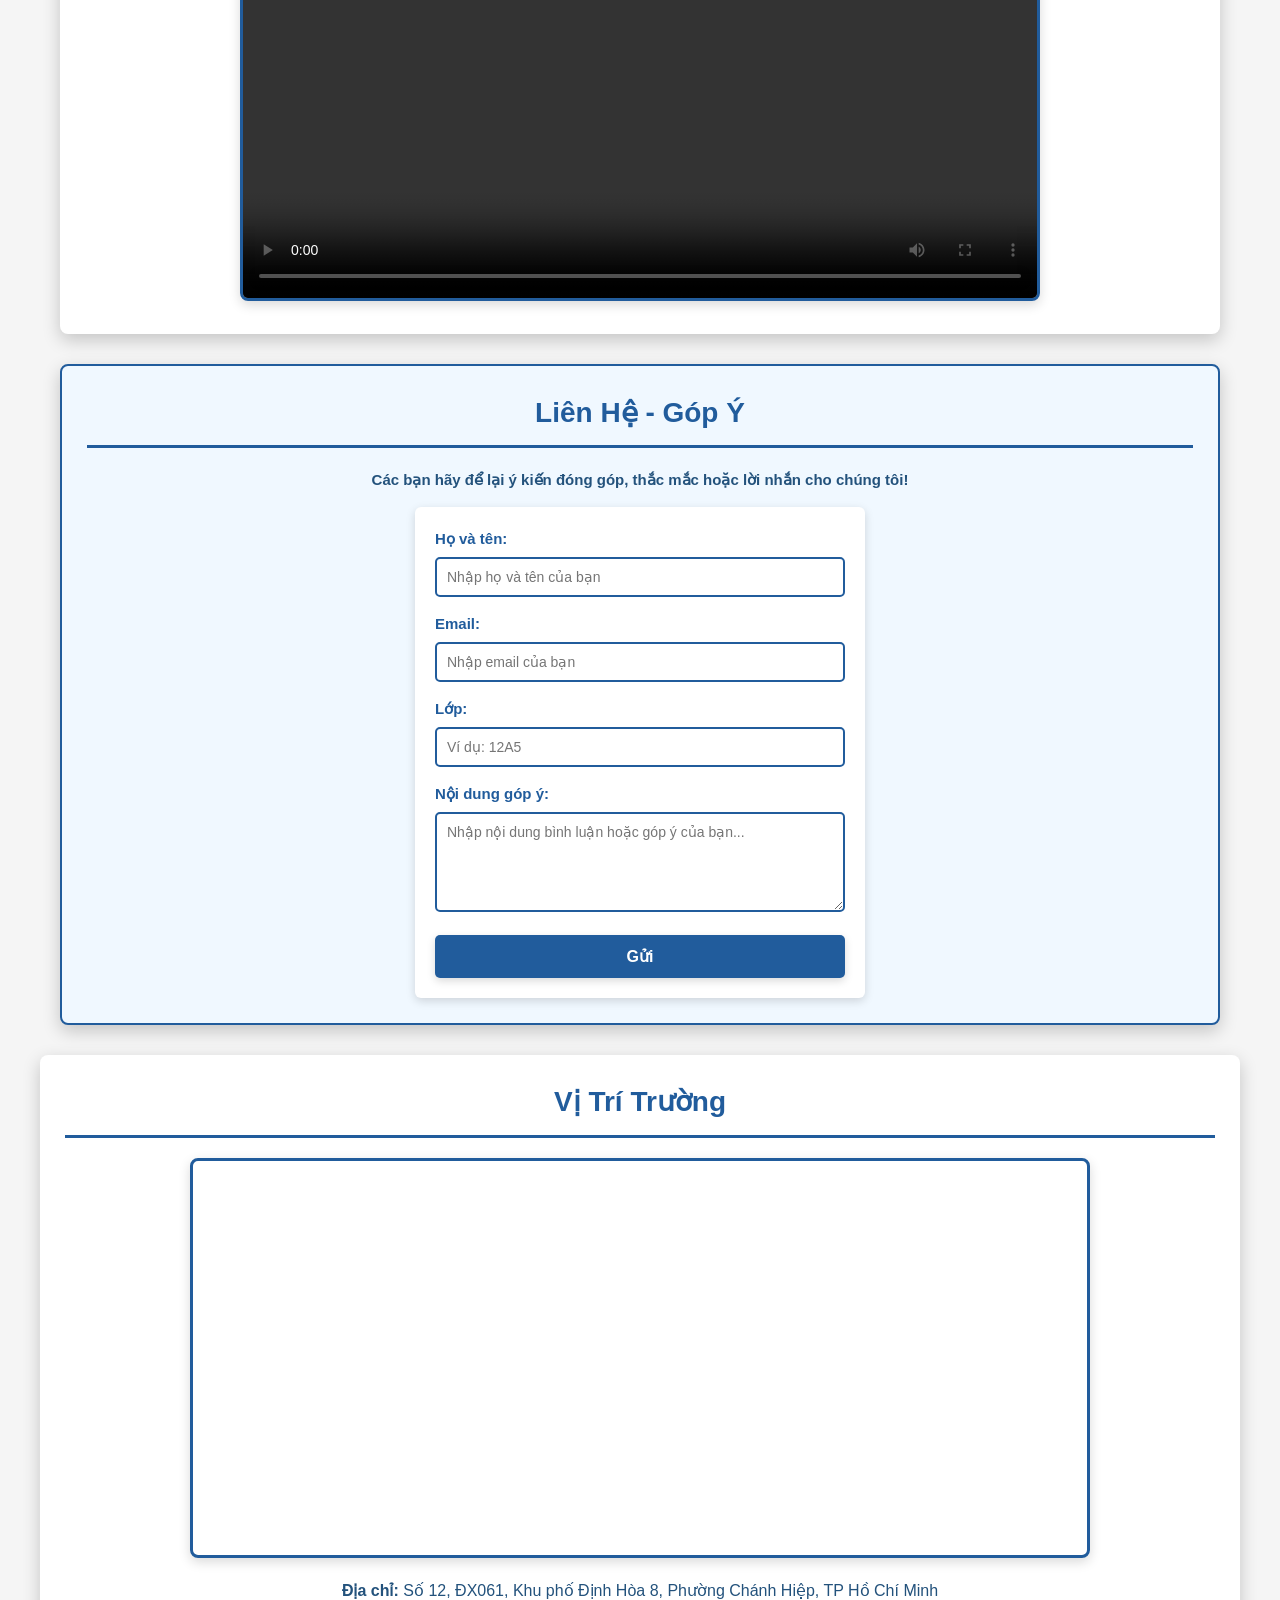
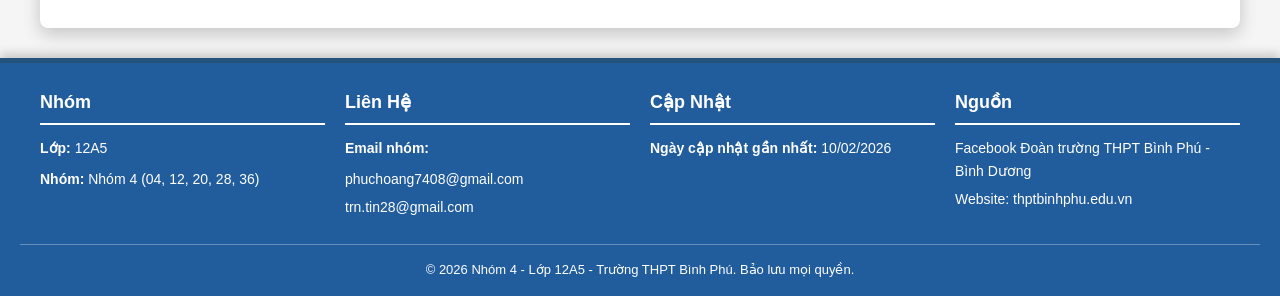
==== commit c9092d17: "Add files via upload" ====
--- a/index.html
+++ b/index.html
@@ -32,7 +32,6 @@
         <section class="khung-gioi-thieu" id="gioi-thieu">
             <h2 class="tieu-de-muc">Giới Thiệu Về Trường</h2>
             <div class="noi-dung-gioi-thieu">
-                <!-- Ảnh minh họa trường - thay bằng file 2.jpg -->
                 <img src="12A5-Nhom4-ImAuVi/2.png" alt="Trường THPT Bình Phú" class="anh-gioi-thieu">
                 <p>
                     Trường THPT Bình Phú là một trong những ngôi trường có bề dày lịch sử tại Bình Dương, 
@@ -47,11 +46,11 @@
                     xuất sắc, đạt nhiều thành tích cao trong các kỳ thi học sinh giỏi và thi tốt nghiệp THPT.
                 </p>
                 <p>
-                    <strong>Tầm nhìn:</strong> Trở thành trường THPT có chất lượng giáo dục cao, đáp ứng 
+                    <b>Tầm nhìn:</b> Trở thành trường THPT có chất lượng giáo dục cao, đáp ứng 
                     nhu cầu phát triển hội nhập của xã hội.
                 </p>
                 <p>
-                    <strong>Sứ mệnh:</strong> Xây dựng môi trường học tập hiện đại, thân thiện, có nề nếp, 
+                    <b>Sứ mệnh:</b> Xây dựng môi trường học tập hiện đại, thân thiện, có nề nếp, 
                     kỷ cương, nhân ái, giúp mỗi học sinh phát triển tối đa năng lực, sống có lý tưởng, 
                     trau dồi nhân cách.
                 </p>
@@ -69,7 +68,7 @@
                     <img src="12A5-Nhom4-ImAuVi/3.jpg" alt="Mai vàng đào thắm" class="anh-tin-tuc">
                     <h3 class="tieu-de-tin">RỰC RỠ SẮC XUÂN – MAI VÀNG, ĐÀO THẮM KHOE SẮC CHÀO MỪNG XUÂN SANG</h3>
                     <p class="thong-tin-phu">
-                        <em>Ngày đăng: 15/01/2026</em> | <strong>Tác giả: Ban biên tập</strong>
+                        <i>Ngày đăng: 15/01/2026</i> | <b>Tác giả: Ban biên tập</b>
                     </p>
                     <p class="noi-dung-tin">
                         Không khí Tết Nguyên Đán đã tràn ngập khắp mọi ngóc ngách của trường THPT Bình Phú. 
@@ -84,7 +83,7 @@
                     <img src="12A5-Nhom4-ImAuVi/4.jpg" alt="Học công nghệ" class="anh-tin-tuc">
                     <h3 class="tieu-de-tin">HỌC THÔNG MINH, LÀM CHỦ CÔNG NGHỆ - ĐỒNG HÀNH CÙNG KỶ NGUYÊN AI</h3>
                     <p class="thong-tin-phu">
-                        <em>Ngày đăng: 10/01/2026</em> | <strong>Tác giả: Đoàn trường</strong>
+                        <i>Ngày đăng: 10/01/2026</i> | <b>Tác giả: Đoàn trường</b>
                     </p>
                     <p class="noi-dung-tin">
                         Trong kỷ nguyên công nghệ 4.0, việc trang bị kiến thức và kỹ năng công nghệ cho 
@@ -99,7 +98,7 @@
                     <img src="12A5-Nhom4-ImAuVi/5.jpg" alt="Hội trại truyền thống" class="anh-tin-tuc">
                     <h3 class="tieu-de-tin">HỘI TRẠI TRUYỀN THỐNG TRƯỜNG THPT BÌNH PHÚ - BÌNH DƯƠNG LẦN THỨ IX NĂM 2026</h3>
                     <p class="thong-tin-phu">
-                        <em>Ngày đăng: 05/01/2026</em> | <strong>Tác giả: Đội TNTP Hồ Chí Minh</strong>
+                        <i>Ngày đăng: 05/01/2026</i> | <b>Tác giả: Đội TNTP Hồ Chí Minh</b>
                     </p>
                     <p class="noi-dung-tin">
                         Hội trại truyền thống lần thứ IX năm 2026 đã diễn ra sôi nổi với sự tham gia của 
@@ -171,14 +170,11 @@
                     Hưởng ứng Ngày hội 50 năm Giáo dục và Đào tạo Thành phố Hồ Chí Minh<br>
                     hướng tới xác lập kỷ lục kép thế giới về Đông diễn Võ nhạc Vovinam
                 </h3>
-                <!-- Sử dụng thẻ video cho file local -->
-                <video controls class="trinh-phat-video">
-                    <source src="12A5-Nhom4-ImAuVi/10.mp4" type="video/mp4">
+
+                <video src="12A5-Nhom4-ImAuVi/10.mp4" controls class="trinh-phat-video">
                     Trình duyệt của bạn không hỗ trợ phát video.
                 </video>
                 
-                <!-- Hoặc nếu có link YouTube, dùng iframe: -->
-                <!-- <iframe class="khung-video-nhung" src="LINK_YOUTUBE" frameborder="0" allowfullscreen></iframe> -->
             </div>
         </section>
 
@@ -224,13 +220,13 @@
     <!-- PHẦN VỊ TRÍ TRƯỜNG -->
     <section class="khung-vi-tri" id="vi-tri">
         <h2 class="tieu-de-muc">Vị Trí Trường</h2>
-        <!-- Nhúng Google Maps bằng iframe -->
+
         <iframe 
             class="ban-do" 
             src="https://www.google.com/maps/embed?pb=!1m18!1m12!1m3!1d3915.7393731830534!2d106.6567362!3d11.0581565!2m3!1f0!2f0!3f0!3m2!1i1024!2i768!4f13.1!3m3!1m2!1s0x3174d1c185292f9d%3A0x78a28ea0eaa61f44!2zVHLGsOG7nW5nIFRydW5nIEjhu41jIFBo4buVIFRow7RuZyBCw6xuaCBQaMO6!5e0!3m2!1svi!2s!4v1769847144696!5m2!1svi!2s">
         </iframe>
         <p class="dia-chi-map">
-            <strong>Địa chỉ:</strong> Số 12, ĐX061, Khu phố Định Hòa 8, Phường Chánh Hiệp, TP Hồ Chí Minh
+            <b>Địa chỉ:</b> Số 12, ĐX061, Khu phố Định Hòa 8, Phường Chánh Hiệp, TP Hồ Chí Minh
         </p>
     </section>
 
@@ -239,15 +235,15 @@
         <div class="noi-dung-footer">
             <!-- Thông tin nhóm -->
             <div class="muc-footer">
-                <h3>Thông Tin Nhóm</h3>
-                <p><strong>Lớp:</strong> 12A5</p>
-                <p><strong>Nhóm:</strong> Nhóm 4 (04, 12, 20, 28, 36)</p>
+                <h3>Nhóm</h3>
+                <p><b>Lớp:</b> 12A5</p>
+                <p><b>Nhóm:</b> Nhóm 4 (04, 12, 20, 28, 36)</p>
             </div>
 
             <!-- Email liên hệ -->
             <div class="muc-footer">
                 <h3>Liên Hệ</h3>
-                <p><strong>Email nhóm:</strong></p>
+                <p><b>Email nhóm:</b></p>
                 <ul class="danh-sach-email">
                     <li>phuchoang7408@gmail.com</li>
                     <li>trn.tin28@gmail.com</li>
@@ -257,12 +253,12 @@
             <!-- Thông tin cập nhật -->
             <div class="muc-footer">
                 <h3>Cập Nhật</h3>
-                <p><strong>Ngày cập nhật gần nhất:</strong> 10/02/2026</p>
+                <p><b>Ngày cập nhật gần nhất:</b> 10/02/2026</p>
             </div>
 
             <!-- Nguồn tham khảo -->
             <div class="muc-footer">
-                <h3>Nguồn Thông Tin</h3>
+                <h3>Nguồn</h3>
                 <ul class="danh-sach-nguon">
                     <li><a href="https://facebook.com/profile.php?id=100057214219290" target="_blank">Facebook Đoàn trường THPT Bình Phú - Bình Dương</a></li>
                     <li><a href="https://thptbinhphu.edu.vn" target="_blank">Website: thptbinhphu.edu.vn</a></li>
--- a/12A5-Nhom4.css
+++ b/12A5-Nhom4.css
@@ -172,9 +172,6 @@
 /* ============================================
    PHẦN TIN TỨC
    ============================================ */
-.khung-tin-tuc {
-    /* Box-shadow được kế thừa từ section chung */
-}
 
 /* Wrapper cho 3 tin */
 .luoi-tin-tuc {
@@ -274,9 +271,7 @@
 /* ============================================
    THƯ VIỆN ẢNH
    ============================================ */
-.khung-thu-vien-anh {
-    /* Box-shadow được kế thừa từ section chung */
-}
+
 
 /* Wrapper cho ảnh */
 .luoi-anh {
@@ -510,28 +505,14 @@
 .noi-dung-footer {
     max-width: 1200px;
     margin: 0 auto;
-}
-
-/* Clear float */
-.noi-dung-footer::after {
-    content: "";
-    display: table;
-    clear: both;
-}
-
-/* Mỗi mục footer */
+    display: flex;
+    justify-content: center;
+    gap: 20px;
+}
+
 .muc-footer {
-    width: 23%;
-    /* 4 cột - mỗi cột 23% */
-    float: left;
-    margin-right: 2.66%;
-    /* Khoảng cách giữa các cột */
-    min-width: 220px;
-}
-
-/* Mục thứ 4 không có margin-right */
-.muc-footer:nth-child(4) {
-    margin-right: 0;
+    flex: 1 1 220px;
+    /* Chia đều chiều rộng, tối thiểu 220px */
 }
 
 .muc-footer h3 {
